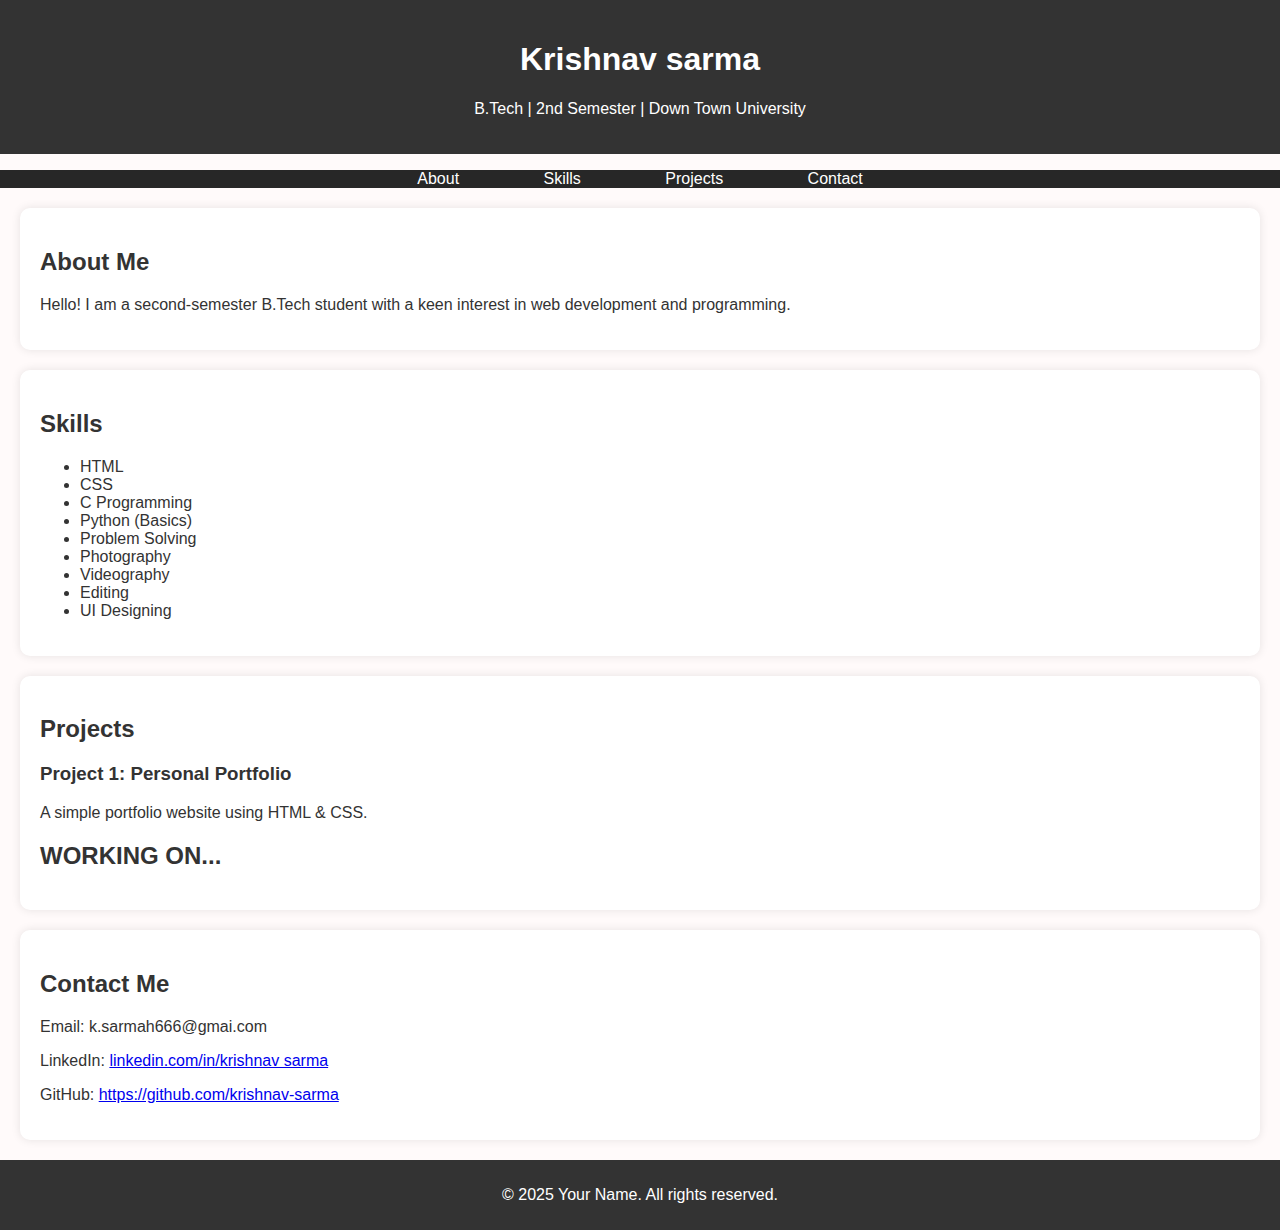
==== portfolio/index.html @ dc7ae8a5 "first commit" ====
<!DOCTYPE html>
<html lang="en">
<head>
    <meta charset="UTF-8">
    <meta name="viewport" content="width=device-width, initial-scale=1.0">
    <title>Krishnav sarma - Portfolio</title>
    <link rel="stylesheet" href="style.css">
</head>
<body>
    <header>
        <h1>Krishnav sarma</h1>
        <p>B.Tech | 2nd Semester | Down Town University</p>
    </header>

    <nav>
        <ul>
            <li><a href="#about">About</a></li>
            <li><a href="#skills">Skills</a></li>
            <li><a href="#projects">Projects</a></li>
            <li><a href="#contact">Contact</a></li>
        </ul>
    </nav>

    <section id="about">
        <h2>About Me</h2>
        <p>Hello! I am a second-semester B.Tech student with a keen interest in web development and programming.</p>
    </section>

    <section id="skills">
        <h2>Skills</h2>
        <ul>
            <li>HTML</li>
            <li>CSS</li>
            <li>C Programming</li>
            <li>Python (Basics)</li>
            <li>Problem Solving</li>
            <li>Photography</li>
            <li>Videography</li>
            <li>Editing</li>
            <li>UI Designing</li>
            
        </ul>
    </section>

    <section id="projects">
        <h2>Projects</h2>
        <div class="project">
            <h3>Project 1: Personal Portfolio</h3>
            <p>A simple portfolio website using HTML & CSS.</p>
        </div>
        <body>
            <h2>WORKING ON...</h2>
        </body>
        
    </section>

    <section id="contact">
        <h2>Contact Me</h2>
        <p>Email: k.sarmah666@gmai.com</p>
        <p>LinkedIn: <a href="#">linkedin.com/in/krishnav sarma</a></p>
        <p>GitHub: <a href="#">https://github.com/krishnav-sarma</a></p>
    </section>

    <footer>
        <p>© 2025 Your Name. All rights reserved.</p>
    </footer>
</body>
</html>
---- portfolio/style.css ----
body {
    font-family: Arial, Helvetica, sans-serif, sans-serif;
    margin: 0;
    padding: 0;
    background-color: #fffafa;
    color: #333;
}

header {
    background-color: #333;
    color: white;
    text-align: center;
    padding: 20px;
}

nav ul {
    list-style: none;
    padding: 0%;
    text-align: center;
    background-color: #272727;
}

nav ul li {
    display: inline;
    margin: 30px;
}

nav ul li a {
    text-decoration: none;
    color: white;
    padding: 10px;
}

section {
    padding: 20px;
    margin: 20px;
    background: white;
    border-radius: 10px;
    box-shadow: 0 0 10px rgba(0, 0, 0, 0.1);
}


footer {
    text-align: center;
    padding: 10px;
    background-color: #333;
    color: white;
}
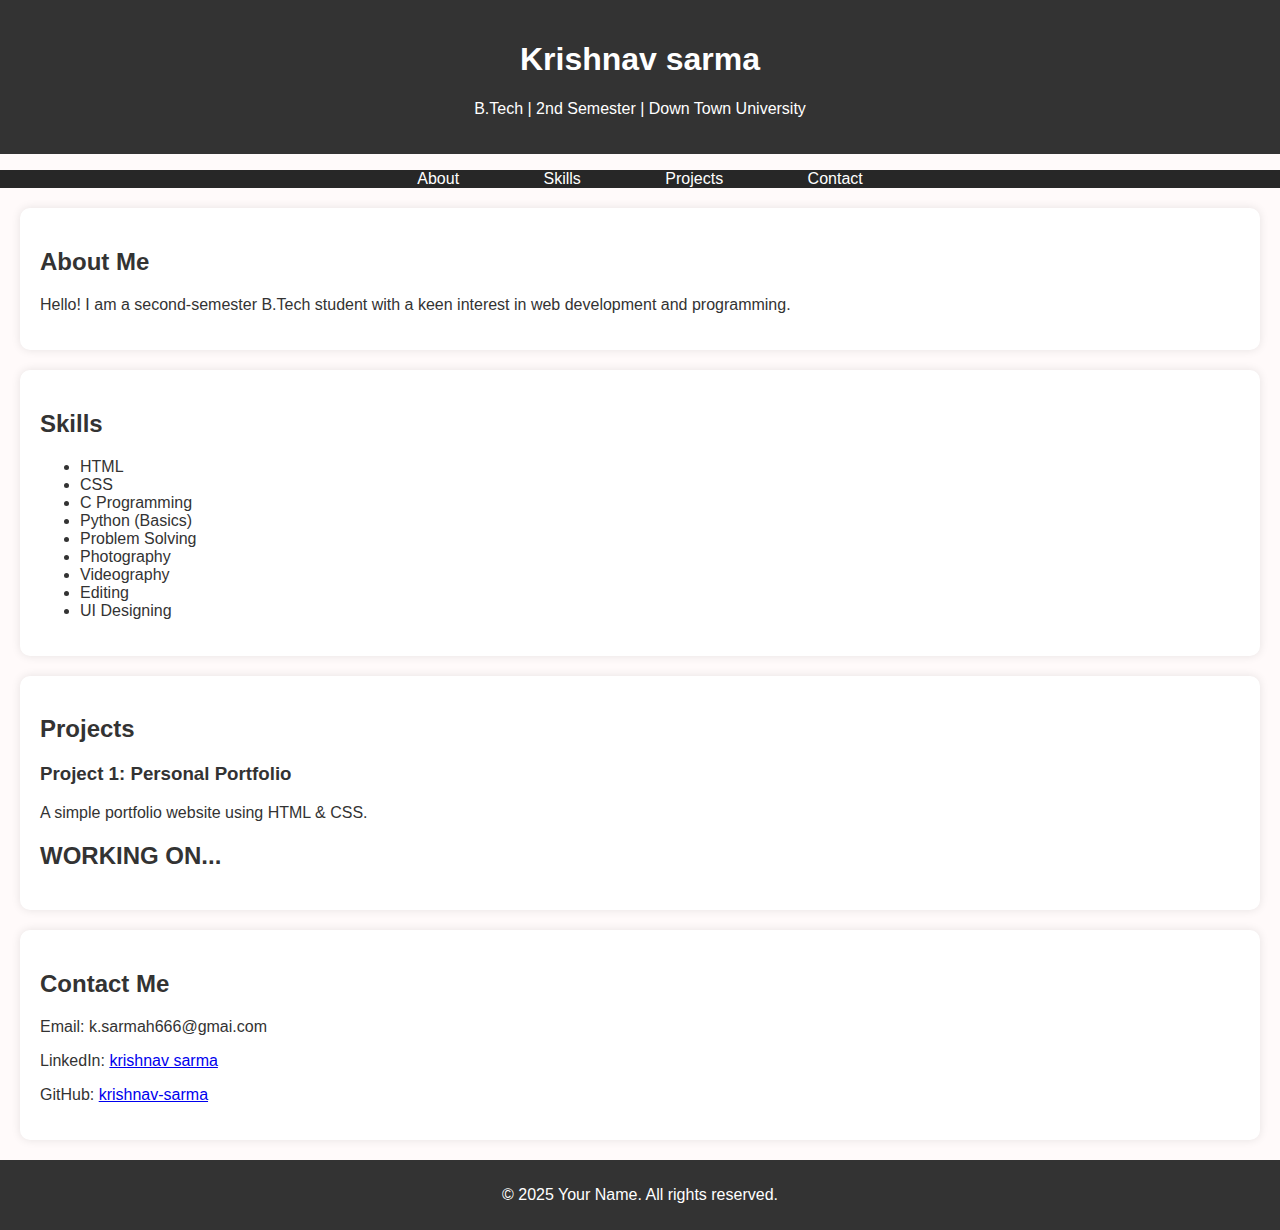
==== commit 72612578: "updated" ====
--- a/portfolio/index.html
+++ b/portfolio/index.html
@@ -57,8 +57,8 @@
     <section id="contact">
         <h2>Contact Me</h2>
         <p>Email: k.sarmah666@gmai.com</p>
-        <p>LinkedIn: <a href="#">linkedin.com/in/krishnav sarma</a></p>
-        <p>GitHub: <a href="#">https://github.com/krishnav-sarma</a></p>
+        <p>LinkedIn: <a href="https://linkedin.com/in/krishnav sarma">krishnav sarma</a></p>
+        <p>GitHub: <a href="https://github.com/krishnav-sarma">krishnav-sarma</a></p>
     </section>
 
     <footer>
